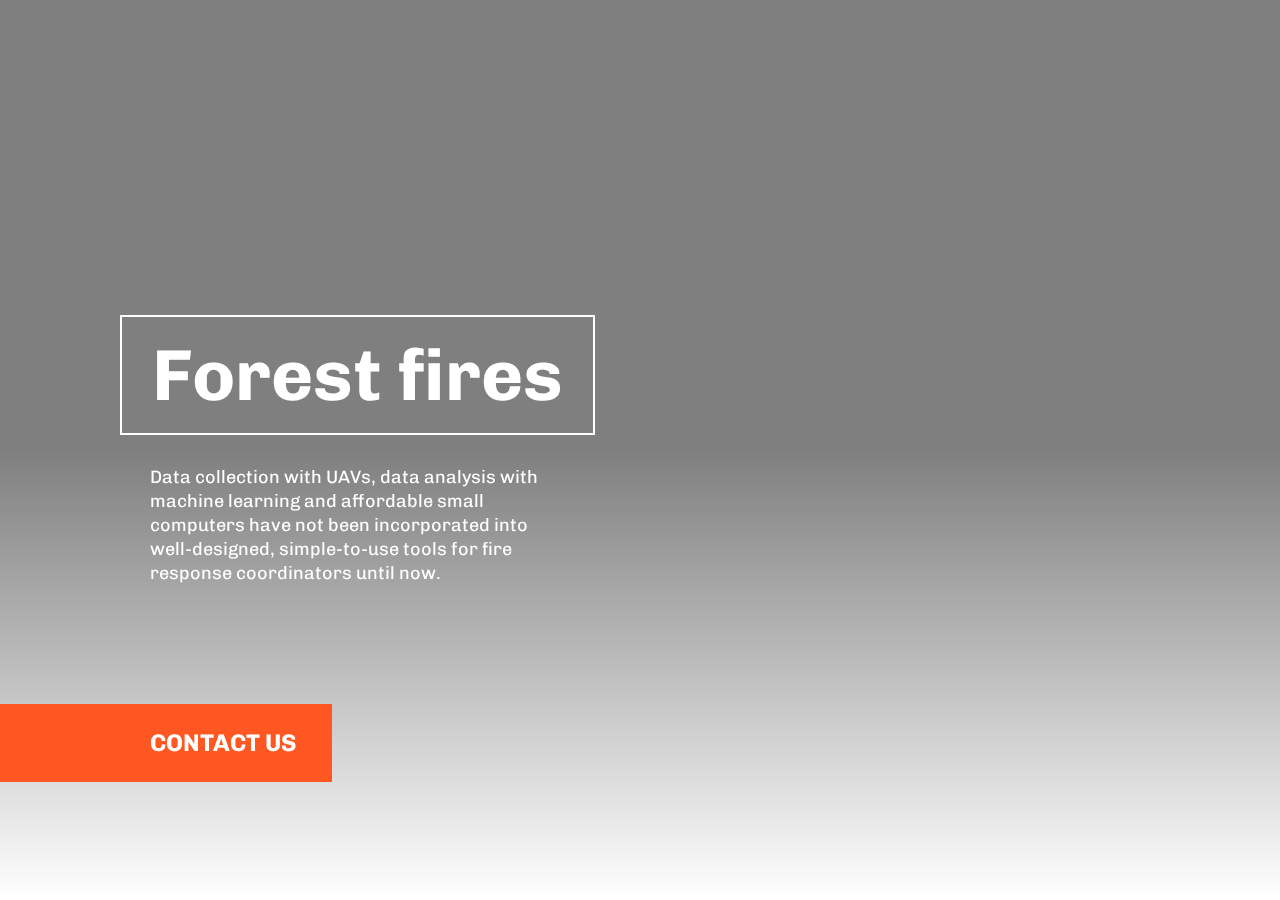
==== website/index.html @ 5b213916 "Full responsive" ====
<!DOCTYPE html>
<html>
<meta charset='utf-8'>
<head>
    <meta name="viewport" content="width=device-width, initial-scale=1, shrink-to-fit=no">
	<title>Forest fires</title>
	<link href='https://fonts.googleapis.com/css2?family=Chivo:400,700' rel='stylesheet'>
	<link rel='stylesheet' type='text/css' href='forest-fires.css'>
    <script src='ScrollMagic.min.js'></script>
	<script src='forest-fires.js'></script>
</head>
<body>
    <div class='sections'>
        <div class='section' id='forest-fires'>
            <div class='content'>
                <div class='frame'>
                    Forest fires
                </div>            
                <div>
                    Data collection with UAVs, data analysis with machine learning and affordable small computers have not been incorporated into well-designed, simple-to-use tools for fire response coordinators until now.
                </div>
            </div>
            <a href='mailto:info@instedd.org' class='button'>Contact us</a>            
        </div>
        <div class='section' id='an-inefficient-approach'>
            <h1>An inefficent approach</h1>
            <div>Fire responders have limited resources to fight large scale forest fires: they are using inefficient methods and tools to plan and allocate those scarce resources. They forecast fire behavior and spreading using old methods and cumbersome tools that are like driving by looking in the rearviewmirror.
            <br><br>This can be grealy improved by leveraging UAVs, machine learning and small-factor computers.</div>
        </div>
        <div class='section' id='people'>
            <div class='content'>
                <h1>250,000,000 people</h1>
                <div>These fires are destroying an extremely valuable natural resource: forests make up for around 30% of the Earth's surface, and they mitigate the impact of climate change as well as support the livelihoods of 250 million people.</div>
            </div>
            <div id='chart'>
                <div class='bar' style='grid-column:1;height:66%;'></div>
                <div class='bar' style='grid-column:2;height:85%;'></div>
                <div class='bar' style='grid-column:3;height:94%;'></div>
                <div class='bar' style='grid-column:4;height:96%;'></div>
                <div class='bar' style='grid-column:5;height:92%;'></div>
                <div class='bar' style='grid-column:6;height:83%;'></div>
                <div class='bar' style='grid-column:7;height:66%;'></div>
                <div class='bar' style='grid-column:8;height:55%;'></div>
                <div class='bar' style='grid-column:9;height:44%;'></div>
                <div class='bar' style='grid-column:10;height:28%;'></div>
                <div class='bar' style='grid-column:11;height:17%;'></div>
                <div class='bar' style='grid-column:12;height:12%;'></div>
                <div class='bar' style='grid-column:13;height:6%;'></div>
                <div class='bar' style='grid-column:14;height:4%;'></div>
                <div class='bar' style='grid-column:15;height:3%;'></div>
                <div class='bar' style='grid-column:16;height:2%;'></div>
                <div class='bar' style='grid-column:17;height:2%;'></div>
                <div class='bar' style='grid-column:18;height:2%;'></div>
                <div class='bar' style='grid-column:19;height:1%;'></div>
                <div class='bar' style='grid-column:20;height:1%;'></div>
                <div class='bar' style='grid-column:1;height:30%;background-color: #FF5722;'></div>
                <div class='rule' style='grid-row:1;'></div>
                <div class='rule' style='grid-row:2;'></div>
                <div class='rule' style='grid-row:3;'></div>
                <div class='rule' style='grid-row:4;'></div>
                <div class='rule' style='grid-row:5;'></div>
                <div class='rule' style='grid-row:6;'></div>
                <span class='orange'>The 40% of the extreme rural poor</span>
            </div>
        </div>
        <div class='section' id='global-biodiversity'>
            <div class='content'>
                <h1>75% of global biodiversity</h1>
                <div>Forests sustain more than three quarters of the global biodiversity. The uncontrolled spreading of forest fires creates unsurmountable damage to the wildlife and a severe unbalance of the ecosystem.</div>
            </div>
            <div id='grid'>
                <div class='animal frame'>
                    <img src='assets/animals/0.jpg'>
                </div>
                <div class='animal frame'>
                    <img src='assets/animals/1.jpg'>
                </div>
                <div class='animal frame'>
                    <img src='assets/animals/2.jpg'>
                </div>
                <div class='animal frame'>
                    <img src='assets/animals/3.jpg'>
                </div>
                <div class='animal frame'>
                    <img src='assets/animals/4.jpg'>
                </div>
                <div class='animal frame'>
                    <img src='assets/animals/5.jpg'>
                </div>
                <div class='animal frame'>
                    <img src='assets/animals/6.jpg'>
                </div>
                <div class='animal frame'>
                    <img src='assets/animals/7.jpg'>
                </div>
                <div class='animal frame'>
                    <img src='assets/animals/8.jpg'>
                </div>
                <div class='animal frame'>
                    <img src='assets/animals/9.jpg'>
                </div>
                <div class='animal frame'>
                    <img src='assets/animals/10.jpg'>
                </div>
                <div class='animal frame'>
                    <img src='assets/animals/11.jpg'>
                </div>
                <div class='animal frame'>
                    <img src='assets/animals/12.jpg'>
                </div>
                <div class='animal frame'>
                    <img src='assets/animals/13.jpg'>
                </div>
                <div class='animal frame'>
                    <img src='assets/animals/14.jpg'>
                </div>
                <div class='animal frame'>
                    <img src='assets/animals/15.jpg'>
                </div>
                <div class='animal frame'>
                    <img src='assets/animals/16.jpg'>
                </div>
                <div class='animal frame'>
                    <img src='assets/animals/17.jpg'>
                </div>
                <div class='animal frame'>
                    <img src='assets/animals/18.jpg'>
                </div>
                <div class='animal frame'>
                    <img src='assets/animals/19.jpg'>
                </div>
                <div class='animal frame'>
                    <img src='assets/animals/20.jpg'>
                </div>
                <div class='animal frame'>
                    <img src='assets/animals/21.jpg'>
                </div>
                <div class='animal frame'>
                    <img src='assets/animals/22.jpg'>
                </div>
                <div class='animal frame'>
                    <img src='assets/animals/23.jpg'>
                </div>
                <div class='animal frame'>
                    <img src='assets/animals/24.jpg'>
                </div>
                <div class='animal frame'>
                    <img src='assets/animals/25.jpg'>
                </div>
                <div class='animal frame'>
                    <img src='assets/animals/26.jpg'>
                </div>
                <div class='animal frame'>
                    <img src='assets/animals/27.jpg'>
                </div>
                <div class='animal frame'>
                    <img src='assets/animals/28.jpg'>
                </div>
                <div class='animal frame'>
                    <img src='assets/animals/29.jpg'>
                </div>
                <div class='animal frame'>
                    <img src='assets/animals/30.jpg'>
                </div>
                <div class='animal frame'>
                    <img src='assets/animals/31.jpg'>
                </div>
            </div>
        </div>
        <div class='section' id='we-developed-tools-to-fight-this'>
            <div class='content'>
                <h1 class='orange'>We developed tools to fight this</h1>
                <div>Our machine learning model detects the coordinates of fire spots and recognizes the fire boundaries, giving responders crucial information to coordinate the firefighting efforts.</div>
                <div id='icons'>
                        <div class='frame'>
                            <img src='assets/drone-icon.svg'>
                        </div>
                        <div class='connector'></div>
                        <div class='frame'>
                            <img src='assets/wind-icon.svg'>
                        </div>
                        <div class='connector'></div>
                        <div class='frame'>
                            <img src='assets/compass-icon.svg'>
                        </div> 
                </div>
            </div>
        </div>
        <div class='section' id='fire-boundary-detection'>
            <img id='drone' src='assets/drone.svg'>
            <div id='mask' class='frame'>
                <div id='value'></div>
            </div>
            <div class='content'>
                <h1 class='white'>Fire boundary detection</h1>
                <div class='white'>Our machine learning model detects the coordinates of fire spots and recognizes the fire boundaries, giving responders crucial information to coordinate the firefighting efforts.</div>
            </div>
        </div>
        <div class='section' id='forecasting-wildfire-behavior'>
            <div id='weather-station'></div>
            <div class='content'>
                <h1 class='white'>Forecasting wildfire behavior</h1>
                <div class='white'>Multispectral imagery, machine learning algorithms and a portable weather station combined, enable us to build an accurate, local and almost real-time forecast of wildfire spreading.</div>
                <img src='assets/formula.svg'>
            </div>
        </div>
        <div class='section' id='contact-us'>
            <div class='content'>
                <h2 class='white'>Join the fight against forest fires today</h2>
                <a href='mailto:info@instedd.org' class='frame button'>Contact us</a>
            </div>
            <div id='developed-by' class='white small'>
                <span>Developed by</span>
                <a href='https://instedd.org/' target='_blank'>
                    <img id='logo' src='assets/instedd.svg'>
                </a>
            </div>
        </div>
    </div>
</body>
</html>
---- website/forest-fires.css ----
:root {
    --fire-boundary-size: auto;
    --fire-boundary-background-position: auto auto;
    --fire-boundary-frame-position: auto auto;
    --fire-boundary-frame-width: 150px;
    --fire-boundary-frame-height: 150px;
}

@media only screen and (max-device-width: 480px), only screen and (max-device-width: 840px) and (orientation: landscape) {
    :root {
        --fire-boundary-frame-width: 100px;
        --fire-boundary-frame-height: 100px;
    }
}

* {
    box-sizing: border-box;
}

body {
    font-family: 'Chivo', sans-serif;
    margin: 0;
    font-size: 18px;
    line-height: 24px;
    color: #404040;
    height: 100vh;
    overflow: hidden;
}

@media only screen and (max-device-width: 480px), only screen and (max-device-width: 840px) and (orientation: landscape) {
    body {
        font-size: 16px;
        line-height: 24px;
    }
}

@media only screen and (max-device-height: 300px) and (orientation: landscape) {
    body {
        font-size: 14px;
        line-height: 18px;
    }
}

h1 {
    font-size: 60px;
    line-height: 72px;
    font-weight: 400;
    margin-block-start: 24px;
    margin-block-end: 24px;
}

@media only screen and (max-device-width: 480px), only screen and (max-device-width: 840px) and (orientation: landscape)  {
    h1 {
        font-size: 30px;
        line-height: 36px;
        margin-block-start: 12px;
        margin-block-end: 12px;
    }
}

h2 {
    font-size: 30px;
    line-height: 42px;
    font-weight: 400;
    margin-block-start: 18px;
    margin-block-end: 18px;
}

@media only screen and (max-device-width: 480px), only screen and (max-device-width: 840px) and (orientation: landscape)  {
    h2 {
        font-size: 18px;
        line-height: 30px;
    }
}

.sections {
    overflow: scroll;
    scroll-snap-type: y proximity;
    height: 100vh;
}

.section {
    position: relative;
    width: 100vw;
    min-height: 100vh;
    padding: 72px;
    scroll-snap-align: start;
    position: relative;
}

@media only screen and (max-device-width: 840px) {
    .section {
        padding: 30px;
    }
}

@media only screen and (max-device-width: 480px) {
    .section {
        padding: 18px;
    }
}

.white {
    color: white;
}

.orange {
    color: #FF5722;
}

.grey {
    color: #999999;
}

.small {
    font-size: 18px;
    line-height: 24px;
}

@media only screen and (max-device-width: 480px) {
    .small {
        font-size: 14px;
        line-height: 18px;
    }
}

.frame {
    outline: 2px rgba(255, 255, 255, 0.25) solid;
    box-sizing: border-box;
    outline-offset: -2px;
    border-style: solid;
    border-width: 2px;
    border-image-source: url(assets/white-corner.svg);
    border-image-slice: 50%;
    border-image-width: 18px;
    display: flex;
    align-items: center;
    justify-content: center;
}

/* Forest fires */

#forest-fires {
    display: grid;
    align-items: center;
    grid-template-columns: 450px 1fr;
    grid-template-rows: 1fr auto 1fr;
    background-image: linear-gradient(180deg, rgba(0,0,0,0.5) 50%, rgba(0,0,0,0) 100%), url(assets/drone.jpg);
    background-size: cover;
    background-position: center;
    background-repeat: no-repeat;
    color: white;
    padding: 0 120px;
}

@media only screen and (max-device-width: 1024px) and (orientation: portrait) {
    #forest-fires {
        padding: 48px 120px 48px 72px;
        grid-template-columns: 1fr;
        grid-template-rows: auto 1fr;
    }
}

@media only screen and (max-device-width: 480px), only screen and (max-device-width: 840px) and (orientation: landscape) {
    #forest-fires {
        grid-template-columns: auto;
        grid-template-rows: auto 1fr;
        padding: 18px;
        background-size: cover;
        background-position: center;
        background-repeat: no-repeat;
    }
}

#forest-fires .content {
    grid-column: 1;
    grid-row: 2;
    width: min-content;
    padding: 0 30px;
}

@media only screen and (max-device-width: 840px) {
    #forest-fires .content {
        grid-row: 1;
        width: 100%;
    }
}

@media only screen and (max-device-width: 300px) and (orientation: portrait) {
    #forest-fires .content {
        padding: 0 18px;
    }
}

@media only screen and (max-device-width: 1024px) and (orientation: portrait) {
    #forest-fires .content {
        align-self: self-start;
    }
}

#forest-fires .frame {
    display: inline-flex;
    padding: 0 30px;
    width: max-content;
    height: 120px;
    font-size: 72px;
    font-weight: 700;
    margin: 0 -30px 30px -30px;
}

@media only screen and (max-device-width: 480px), only screen and (max-device-width: 840px) and (orientation: landscape) {
    #forest-fires .frame {
        height: 90px;
        font-size: 36px;
        width: calc(100% + 60px);
    }
}

@media only screen and (max-device-width: 300px) and (orientation: portrait), only screen and (max-device-height: 300px) and (orientation: landscape) {
    #forest-fires .frame {
        height: 72px;
        font-size: 30px;
        margin: 0 -18px 18px -18px;
        width: calc(100% + 36px);
    }
}

#forest-fires .button {
    display: flex;
    align-items: center;
    padding: 0 36px 0 0;
    margin: 0;
    justify-self: start;
    font-size: 24px;
    height: 78px;
    background-color: #FF5722;
    grid-column: 1;
    grid-row: 3;
    transition: all 0.5s;
    border-left: 150px #FF5722 solid;
    margin-left: -120px;
}

@media only screen and (max-device-width: 480px), only screen and (max-device-width: 840px) and (orientation: landscape) {
    #forest-fires .button {
        align-self: end;
        justify-content: center;
        width: 100%;
        grid-row: 2;
        border-left: none;
        margin-left: 0;
        padding: 0 36px;
        font-size: 18px;
        height: 60px;
    }
}

#forest-fires .button:hover {
    background-color: #ff7043;
    border-left-color:#ff7043;
}

/* An inneficient approach */

#an-inefficient-approach {
    background-image: url(assets/fire-man.jpg);
    background-size: cover;
    background-position: center;
    background-repeat: none;
}

/* People */

#people {
    display: grid;
    grid-template-rows: auto 1fr;
}

@media only screen and (max-device-width: 480px), only screen and (max-device-width: 840px) and (orientation: landscape)  {
    #people {
        padding: 12px 30px;
    }
}

#people .content {
    margin-bottom: 48px;
}

@media only screen and (max-device-width: 480px), only screen and (max-device-width: 840px) and (orientation: landscape)  {
    #people .content {
        margin-bottom: 24px;
    }
}

#chart {
    justify-content: stretch;
    display: grid;
    grid-template-columns: repeat(20, 1fr);
    grid-template-rows: repeat(5, 1fr) auto;
    height: 100%;
    align-items: end;
}

#chart .bar {
    background-color: #404040;
    margin: 0 20%;
    grid-row: 1 / 6;
}

#chart .rule {
    content: '';
    grid-column: 1 / 21;
    grid-row: 1;
    height: 1px;
    background-color: rgba(0, 0, 0, 0.1);
    align-self: start;
}

#chart span {
    grid-column: 1 / 21;
    grid-row: 6;
    margin: 0;
    padding: 12px 0;
    line-height: 18px;
}

/* Global biodiversity */

#global-biodiversity {
    display: grid;
    grid-template-rows: auto 1fr;
}

#global-biodiversity .content {
    margin-bottom: auto;
}

#grid {
    align-self: end;
    display: grid;
    grid-template-columns: repeat(10, 1fr);
    column-gap: 30px;
    row-gap: 30px;
}

.animal:nth-child(n + 31) {
    display: none;
}

/* iPhone 6/7/8 */
@media only screen and (device-width: 667px) and (device-height: 375px) and (orientation: landscape) {
    #grid {
        grid-template-columns: repeat(8, 1fr);
        column-gap: 12px;
        row-gap: 12px;
    }

    .animal:nth-child(n + 17) {
        display: none;
    }
}

@media only screen and (device-width: 375px) and (device-height: 667px) and (orientation: portrait) {
    #grid {
        grid-template-columns: repeat(4, 1fr);
        column-gap: 12px;
        row-gap: 12px;
    }

    .animal:nth-child(n + 17) {
        display: none;
    }
}

/* iPhone 6/7/8 Plus*/
@media only screen and (device-width: 736px) and (device-height: 414px) and (orientation: landscape) {
    #grid {
        grid-template-columns: repeat(8, 1fr);
        column-gap: 12px;
        row-gap: 12px;
    }

    .animal:nth-child(n + 17) {
        display: none;
    }
}

@media only screen and (device-width: 414px) and (device-height: 736px) and (orientation: portrait) {
    #grid {
        grid-template-columns: repeat(4, 1fr);
        column-gap: 12px;
        row-gap: 12px;
    }

    .animal:nth-child(n + 21) {
        display: none;
    }
}

/* iPhone X */
@media only screen and (device-width: 812px) and (device-height: 375px) and (orientation: landscape) {
    #grid {
        grid-template-columns: repeat(9, 1fr);
        column-gap: 12px;
        row-gap: 12px;
    }

    .animal:nth-child(n + 19) {
        display: none;
    }
}

@media only screen and (device-width: 375px) and (device-height: 812px) and (orientation: portrait) {
    #grid {
        grid-template-columns: repeat(4, 1fr);
        column-gap: 12px;
        row-gap: 12px;
    }

    .animal:nth-child(n + 25) {
        display: none;
    }
}

/* iPad */
@media only screen and (device-width: 1024px) and (device-height: 768px) and (orientation: landscape) {
    #grid {
        grid-template-columns: repeat(7, 1fr);
        column-gap: 12px;
        row-gap: 12px;
    }

    .animal:nth-child(n + 22) {
        display: none;
    }
}

@media only screen and (device-width: 768px) and (device-height: 1024px) and (orientation: portrait) {
    #grid {
        grid-template-columns: repeat(5, 1fr);
        column-gap: 12px;
        row-gap: 12px;
    }

    .animal:nth-child(n + 21) {
        display: none;
    }
}

/* iPad Pro*/
@media only screen and (device-width: 1366px) and (device-height: 1024px) and (orientation: landscape) {
    #grid {
        grid-template-columns: repeat(8, 1fr);
        column-gap: 12px;
        row-gap: 12px;
    }

    .animal:nth-child(n + 33) {
        display: none;
    }
}

@media only screen and (device-width: 1024px) and (device-height: 1366px) and (orientation: portrait) {
    #grid {
        grid-template-columns: repeat(5, 1fr);
        column-gap: 12px;
        row-gap: 12px;
    }

    .animal:nth-child(n + 31) {
        display: none;
    }
}

/* Default */
@media only screen and (max-device-width: 840px) and (max-device-height: 450px) and (orientation: landscape) {
    #grid {
        grid-template-columns: repeat(8, 1fr);
        column-gap: 12px;
        row-gap: 12px;
    }

    .animal:nth-child(n + 17) {
        display: none;
    }
}

@media only screen and (max-device-width: 750px) and (max-device-height: 450px) and (orientation: landscape) {
    .animal:nth-child(n + 17) {
        display: none;
    }
}

@media only screen and (max-device-width: 750px) and (max-device-height: 300px) and (orientation: landscape) {
    .animal:nth-child(n + 9) {
        display: none;
    }
}

@media only screen and (max-device-width: 450px) and (max-device-height: 840px) and (orientation: portrait) {
    #grid {
        grid-template-columns: repeat(4, 1fr);
        column-gap: 12px;
        row-gap: 12px;
    }

    .animal:nth-child(n + 25) {
        display: none;
    }
}

@media only screen and (max-device-width: 450px) and (max-device-height: 750px) and (orientation: portrait) {
    .animal:nth-child(n + 17) {
        display: none;
    }
}

.animal {
    outline: 2px rgba(64, 64, 64, 0.25) solid;
    border-image-source: url(assets/grey-corner.svg);
    width: 100%;
    height: 100%;
}

.animal img {
    width: 100%;
    height: 100%;
    mix-blend-mode: multiply;
}

.disabled {
    filter: saturate(0);
    opacity: 0.1;
}

/* We developed tools to fight this */

#we-developed-tools-to-fight-this {
    background-color: #333333;
    text-align: center;
    display: flex;
}

#we-developed-tools-to-fight-this .content {
    display: flex;
    flex-direction: column;
    width: 600px;
    align-self: center;
    margin: auto;
    color: #999;
}

#icons {
    display: grid;
    align-items: center;
    grid-template-columns: repeat(5, 1fr);
    margin: 48px auto 0 auto;
    opacity: 0.25;
}

#icons .frame img {
    width: 48px;
    height: 48px;
    margin: 18px;
}

@media only screen and (max-device-width: 480px), only screen and (max-device-height: 300px) and (orientation: landscape) {
    #icons .frame img {
        margin: 12px;
        width: 24px;
        height: 24px;
    }
}

#icons .connector {
    display: inline-block;
    content: '';
    width: 100%;
    height: 2px;
    background-color: rgba(255, 255, 255, 0.25);
}

/* Fire boundary detection */

#fire-boundary-detection {
    background-image: url(assets/fire-boundary-detection-greyscale.jpg);
    background-size: var(--fire-boundary-size);
    background-position: var(--fire-boundary-background-position);
    background-repeat: no-repeat;
    display: flex;
    flex-direction: column;
    justify-content: center;
    padding: 0 33%;
}

@media only screen and (max-device-width: 1200px) {
    #fire-boundary-detection {
        padding: 0 20%;
    }
}

@media only screen and (max-device-width: 840px) {
    #fire-boundary-detection {
        padding: 0 10%;
    }
}

@media only screen and (max-device-width: 480px) {
    #fire-boundary-detection {
        padding: 0 18px;
    }
}

@media only screen and (max-device-width: 840px) and (orientation: landscape) {
    #fire-boundary-detection {
        display: grid;
        column-gap: 18px;
        grid-template-columns: 1fr 3fr;
        grid-template-rows: auto 1fr;
        padding: 30px 18px;
    }
}

#drone {
    width: 250px;
    margin: 30px -42px;
}

@media only screen and (max-device-width: 840px) and (orientation: landscape) {
    #drone {
        grid-column: 1;
        grid-row: 1;
        margin: 0;
        width: 100%;
        height: 100%;
    }
}

@media only screen and (max-device-width: 480px) {
    #drone {
        width: 180px;
        margin: 18px -12px;
    }
}

#mask {
    display: flex;
    align-items: flex-end;
    justify-content: flex-end;
    overflow: hidden;
    width: var(--fire-boundary-frame-width);
    height: var(--fire-boundary-frame-height);
    background-image: url(assets/fire-boundary-detection-color.jpg);
    background-size: var(--fire-boundary-size);
    background-position: var(--fire-boundary-frame-position);
    background-repeat: no-repeat;
}

@media only screen and (max-device-width: 840px) and (orientation: landscape) {
    #mask {
        grid-column: 2;
        grid-row: 1;
    }

    #fire-boundary-detection .content {
        grid-column: 2;
        grid-row: 2;
    }
}

#value {
    margin: 4px;
    background: white;
    color: black;
    font-size: 12px;
    line-height: 18px;
    font-weight: 700;
    padding: 0 4px;
}

/* Forecasting wildfire behavior */

#forecasting-wildfire-behavior {
    background-image: url(assets/forecasting-wildfire-behavior.jpg);
    background-size: cover;
    display: grid;
    align-items: center;
    grid-template-columns: 1fr 3fr;
    column-gap: 90px;
}

@media only screen and (max-device-width: 480px) {
    #forecasting-wildfire-behavior {
        grid-template-columns: 1fr;
        grid-template-rows: 2fr 3fr;
    }

    #forecasting-wildfire-behavior > * {
        grid-template-columns: 1fr 3fr;
        grid-column: 1;
    }

}

@media only screen and (max-device-width: 840px) and (orientation: landscape) {
    #forecasting-wildfire-behavior {
        grid-template-columns: 1fr 2fr;
        column-gap: 30px;
    }    
}

#forecasting-wildfire-behavior .content {
    width: 100%;
}

#forecasting-wildfire-behavior .content img {
    width: 100%;
    margin: 48px 0;
}

@media only screen and (max-device-width: 480px), only screen and (max-device-width: 840px) and (orientation: landscape)  {
    #forecasting-wildfire-behavior .content img {
        margin: 24px 0;
    }
}

#weather-station {
    content: url(assets/weather-station.svg);
    background-size: contain;
    background-position: center;
    background-repeat: no-repeat;
    background-origin: content-box;
    width: 100%;
    height: 100%;
}

@media only screen and (max-device-width: 480px)  {
    #weather-station {
        padding: 18px;
    }
}

@media only screen and (max-device-width: 840px) and (orientation: landscape) {
    #weather-station {
        padding: 0;
    }
}

/* Contact us */

#contact-us {
    padding: 0;
    text-align: center;
    display: grid;
    grid-template-rows: 1fr auto;
    align-items: stretch;
    justify-content: center;
    background-color: #FF5722;
}

#contact-us .content {
    width: 100%;
    grid-column: 1;
    display: flex;
    flex-direction: column;
    justify-content: center;
}

.button {
    justify-self: center;
    align-self: center;
    font-size: 36px;
    font-weight: 700;
    text-transform: uppercase;
    width: auto;
    height: auto;
    color: white;
    transition: all 0.5s;
    cursor: pointer;
    margin: 30px;
    padding: 36px 60px;
}

@media only screen and (max-device-width: 480px), only screen and (max-device-width: 840px) and (orientation: landscape) {
    .button {
        font-size: 18px;
        margin: 18px;
        padding: 18px 30px;
    }
}

a.button {
    text-decoration: none;
}

.button:hover {
    background-color: rgba(255, 255, 255, 0.25);
}

#developed-by {
    position: relative;
    grid-column: 1;
    border-top:1px rgba(255, 255, 255, 0.25) solid;
}

#developed-by span {
    top: -12px;
    transform: translateX(-50%);
    position: absolute;
    background-color: #FF5722;
    padding: 0 24px;
}

#logo {
    display: block;
    margin: 48px auto;
    height: 48px;
}

@media only screen and (max-device-width: 480px), only screen and (max-device-width: 840px) and (orientation: landscape) {
    #logo {
        margin: 24px auto;
        height: 30px;
    }
}
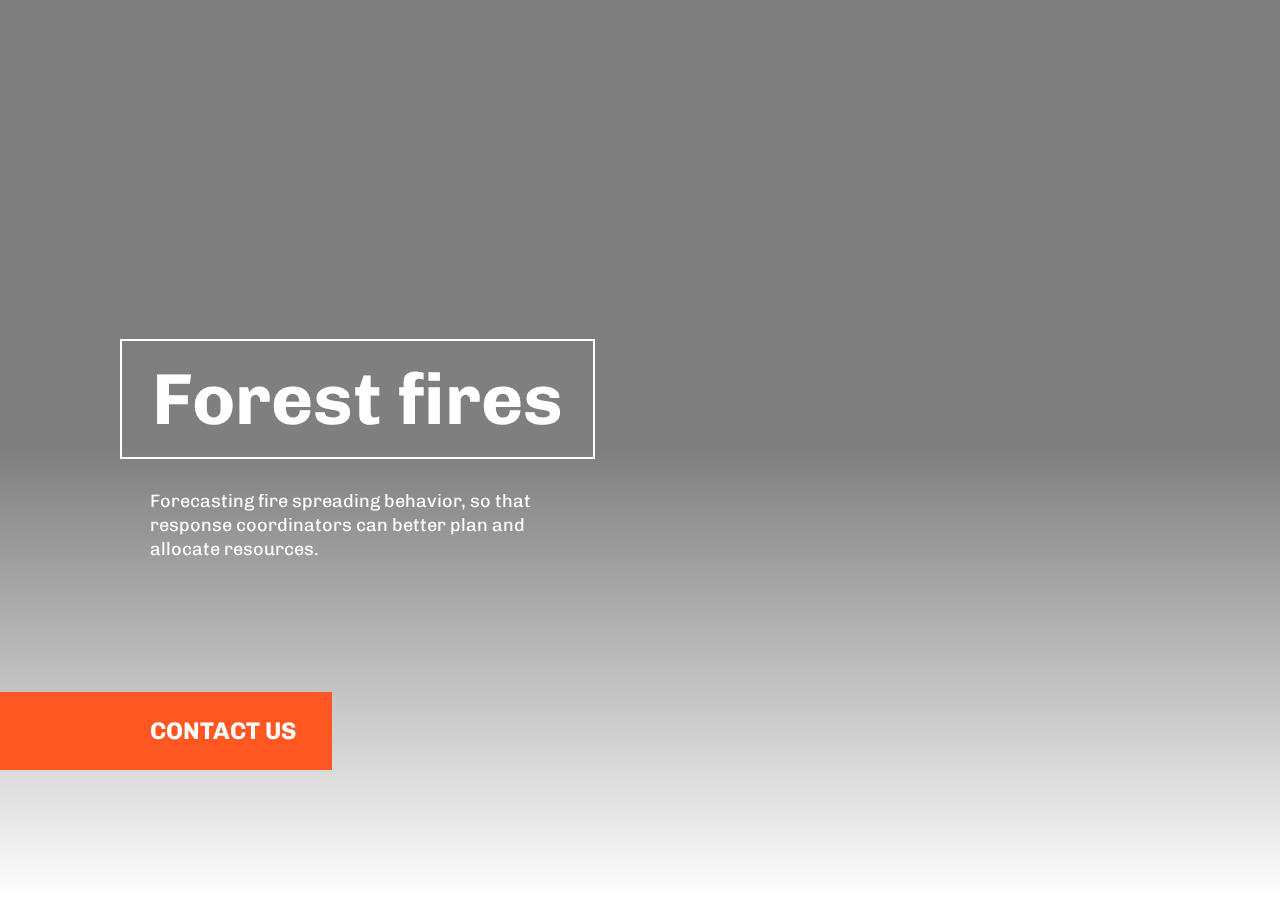
==== commit ba0ae73c: "Text edit" ====
--- a/website/index.html
+++ b/website/index.html
@@ -4,7 +4,7 @@
 <head>
     <meta name="viewport" content="width=device-width, initial-scale=1, shrink-to-fit=no">
 	<title>Forest fires</title>
-	<link href='https://fonts.googleapis.com/css2?family=Chivo:400,700' rel='stylesheet'>
+	<link href='https://fonts.googleapis.com/css?family=Chivo:400,700' rel='stylesheet'>
 	<link rel='stylesheet' type='text/css' href='forest-fires.css'>
     <script src='ScrollMagic.min.js'></script>
 	<script src='forest-fires.js'></script>
@@ -17,7 +17,7 @@
                     Forest fires
                 </div>            
                 <div>
-                    Data collection with UAVs, data analysis with machine learning and affordable small computers have not been incorporated into well-designed, simple-to-use tools for fire response coordinators until now.
+                    Forecasting fire spreading behavior, so that response coordinators can better plan and allocate resources.
                 </div>
             </div>
             <a href='mailto:info@instedd.org' class='button'>Contact us</a>            
@@ -26,6 +26,13 @@
             <h1>An inefficent approach</h1>
             <div>Fire responders have limited resources to fight large scale forest fires: they are using inefficient methods and tools to plan and allocate those scarce resources. They forecast fire behavior and spreading using old methods and cumbersome tools that are like driving by looking in the rearviewmirror.
             <br><br>This can be grealy improved by leveraging UAVs, machine learning and small-factor computers.</div>
+        </div>
+        <div class='section' id='map'>
+            <img src='assets/map.svg'>
+            <div class='content'>
+                <h1>10,000,000 ha</h1>
+                <div class='description'>Forest fires are sadly here to stay. Most recently, bushfires in Australia and the Amazon forest fires gained notoriety, but other areas like Central Africa and Patagonia have large forest fires every year.</div>
+            </div>
         </div>
         <div class='section' id='people'>
             <div class='content'>
@@ -170,7 +177,7 @@
         <div class='section' id='we-developed-tools-to-fight-this'>
             <div class='content'>
                 <h1 class='orange'>We developed tools to fight this</h1>
-                <div>Our machine learning model detects the coordinates of fire spots and recognizes the fire boundaries, giving responders crucial information to coordinate the firefighting efforts.</div>
+                <div>Data collection with UAVs, data analysis with machine learning and affordable small computers have not been incorporated into well-designed, simple-to-use tools for fire response coordinators until now.</div>
                 <div id='icons'>
                         <div class='frame'>
                             <img src='assets/drone-icon.svg'>
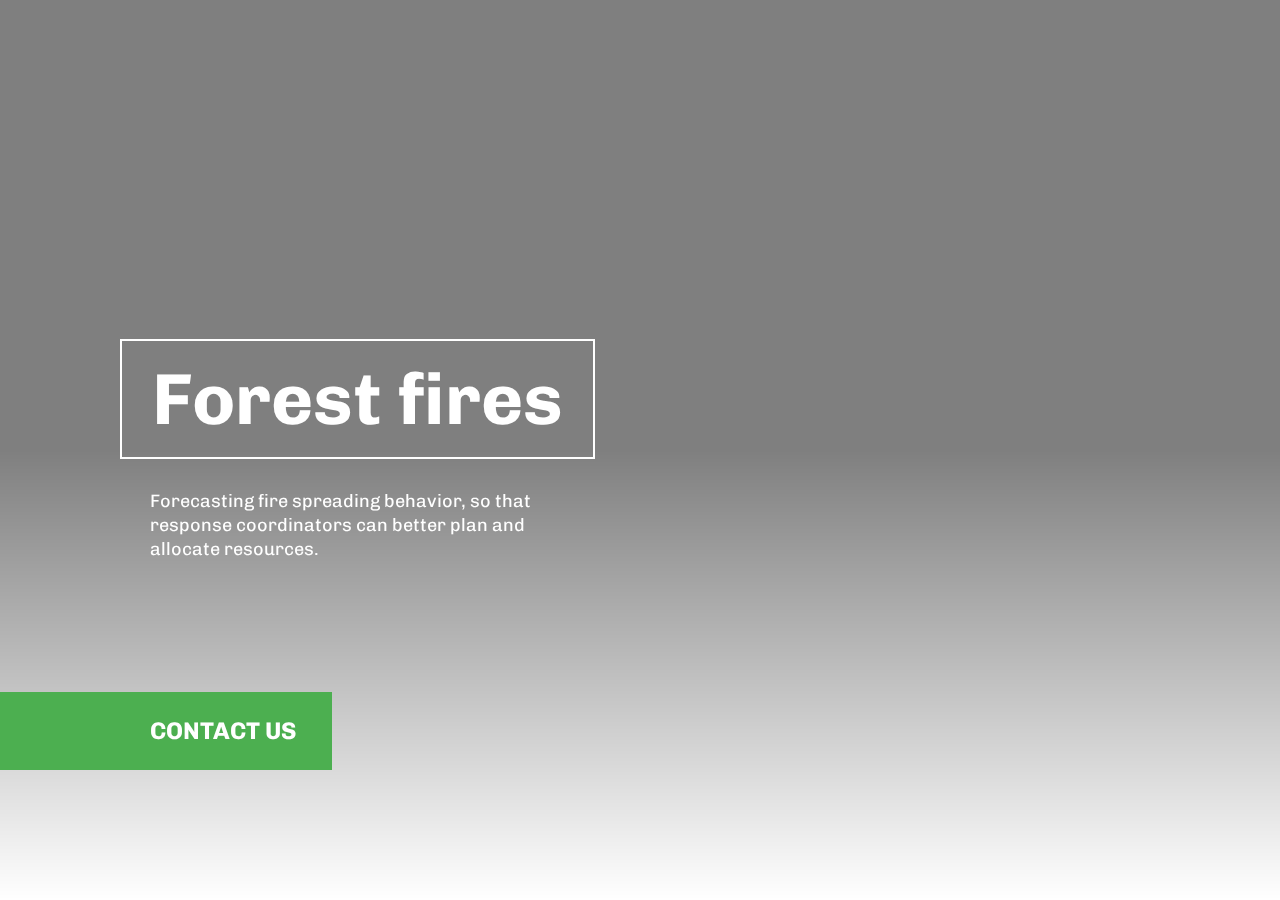
==== commit 2f1e6e20: "Replace orange with green" ====
--- a/website/index.html
+++ b/website/index.html
@@ -176,7 +176,7 @@
         </div>
         <div class='section' id='we-developed-tools-to-fight-this'>
             <div class='content'>
-                <h1 class='orange'>We developed tools to fight this</h1>
+                <h1 class='green'>We developed tools to fight this</h1>
                 <div>Data collection with UAVs, data analysis with machine learning and affordable small computers have not been incorporated into well-designed, simple-to-use tools for fire response coordinators until now.</div>
                 <div id='icons'>
                         <div class='frame'>
--- a/website/forest-fires.css
+++ b/website/forest-fires.css
@@ -6,7 +6,7 @@
     --fire-boundary-frame-height: 150px;
 }
 
-@media only screen and (max-device-width: 480px), only screen and (max-device-width: 840px) and (orientation: landscape) {
+@media only screen and (max-width: 480px), only screen and (max-width: 840px) and (orientation: landscape) {
     :root {
         --fire-boundary-frame-width: 100px;
         --fire-boundary-frame-height: 100px;
@@ -27,14 +27,14 @@
     overflow: hidden;
 }
 
-@media only screen and (max-device-width: 480px), only screen and (max-device-width: 840px) and (orientation: landscape) {
+@media only screen and (max-width: 480px), only screen and (max-width: 840px) and (orientation: landscape) {
     body {
         font-size: 16px;
         line-height: 24px;
     }
 }
 
-@media only screen and (max-device-height: 300px) and (orientation: landscape) {
+@media only screen and (max-height: 300px) and (orientation: landscape) {
     body {
         font-size: 14px;
         line-height: 18px;
@@ -49,7 +49,7 @@
     margin-block-end: 24px;
 }
 
-@media only screen and (max-device-width: 480px), only screen and (max-device-width: 840px) and (orientation: landscape)  {
+@media only screen and (max-width: 480px), only screen and (max-width: 840px) and (orientation: landscape)  {
     h1 {
         font-size: 30px;
         line-height: 36px;
@@ -66,7 +66,7 @@
     margin-block-end: 18px;
 }
 
-@media only screen and (max-device-width: 480px), only screen and (max-device-width: 840px) and (orientation: landscape)  {
+@media only screen and (max-width: 480px), only screen and (max-width: 840px) and (orientation: landscape)  {
     h2 {
         font-size: 18px;
         line-height: 30px;
@@ -74,7 +74,8 @@
 }
 
 .sections {
-    overflow: scroll;
+    overflow-x: hidden;
+    overflow-y: scroll;
     scroll-snap-type: y proximity;
     height: 100vh;
 }
@@ -88,13 +89,13 @@
     position: relative;
 }
 
-@media only screen and (max-device-width: 840px) {
+@media only screen and (max-width: 840px) {
     .section {
         padding: 30px;
     }
 }
 
-@media only screen and (max-device-width: 480px) {
+@media only screen and (max-width: 480px) {
     .section {
         padding: 18px;
     }
@@ -106,6 +107,10 @@
 
 .orange {
     color: #FF5722;
+}
+
+.green {
+    color: #4caf50;
 }
 
 .grey {
@@ -117,7 +122,7 @@
     line-height: 24px;
 }
 
-@media only screen and (max-device-width: 480px) {
+@media only screen and (max-width: 480px) {
     .small {
         font-size: 14px;
         line-height: 18px;
@@ -153,7 +158,7 @@
     padding: 0 120px;
 }
 
-@media only screen and (max-device-width: 1024px) and (orientation: portrait) {
+@media only screen and (max-width: 1024px) and (orientation: portrait) {
     #forest-fires {
         padding: 48px 120px 48px 72px;
         grid-template-columns: 1fr;
@@ -161,7 +166,7 @@
     }
 }
 
-@media only screen and (max-device-width: 480px), only screen and (max-device-width: 840px) and (orientation: landscape) {
+@media only screen and (max-width: 480px), only screen and (max-width: 840px) and (orientation: landscape) {
     #forest-fires {
         grid-template-columns: auto;
         grid-template-rows: auto 1fr;
@@ -179,20 +184,20 @@
     padding: 0 30px;
 }
 
-@media only screen and (max-device-width: 840px) {
+@media only screen and (max-width: 840px) {
     #forest-fires .content {
         grid-row: 1;
         width: 100%;
     }
 }
 
-@media only screen and (max-device-width: 300px) and (orientation: portrait) {
+@media only screen and (max-width: 300px) and (orientation: portrait) {
     #forest-fires .content {
         padding: 0 18px;
     }
 }
 
-@media only screen and (max-device-width: 1024px) and (orientation: portrait) {
+@media only screen and (max-width: 1024px) and (orientation: portrait) {
     #forest-fires .content {
         align-self: self-start;
     }
@@ -208,7 +213,7 @@
     margin: 0 -30px 30px -30px;
 }
 
-@media only screen and (max-device-width: 480px), only screen and (max-device-width: 840px) and (orientation: landscape) {
+@media only screen and (max-width: 480px), only screen and (max-width: 840px) and (orientation: landscape) {
     #forest-fires .frame {
         height: 90px;
         font-size: 36px;
@@ -216,7 +221,7 @@
     }
 }
 
-@media only screen and (max-device-width: 300px) and (orientation: portrait), only screen and (max-device-height: 300px) and (orientation: landscape) {
+@media only screen and (max-width: 300px) and (orientation: portrait), only screen and (max-height: 300px) and (orientation: landscape) {
     #forest-fires .frame {
         height: 72px;
         font-size: 30px;
@@ -233,15 +238,15 @@
     justify-self: start;
     font-size: 24px;
     height: 78px;
-    background-color: #FF5722;
+    background-color: #4caf50;
     grid-column: 1;
     grid-row: 3;
     transition: all 0.5s;
-    border-left: 150px #FF5722 solid;
+    border-left: 150px #4caf50 solid;
     margin-left: -120px;
 }
 
-@media only screen and (max-device-width: 480px), only screen and (max-device-width: 840px) and (orientation: landscape) {
+@media only screen and (max-width: 480px), only screen and (max-width: 840px) and (orientation: landscape) {
     #forest-fires .button {
         align-self: end;
         justify-content: center;
@@ -256,8 +261,8 @@
 }
 
 #forest-fires .button:hover {
-    background-color: #ff7043;
-    border-left-color:#ff7043;
+    background-color: #81c784;
+    border-left-color:#81c784;
 }
 
 /* An inneficient approach */
@@ -269,6 +274,47 @@
     background-repeat: none;
 }
 
+/* Map */
+
+#map {
+    background-color: #333;
+    color: #FF5722;
+    display: flex;
+    align-items: center;
+}
+
+#map img {
+    position: absolute;
+    height: 150vh;
+    top: 0;
+    right: -50vh;
+}
+
+@media only screen and (orientation: portrait)  {
+    #map img {
+        height: 100vh;
+        right: -50vh;
+    }
+}
+
+#map .content {
+    z-index: 1;
+}
+
+#map .description{
+    width: 50%;
+}
+
+@media only screen and (orientation: portrait)  {
+    #map .description{
+        width: 100%;
+    }
+}
+
+#map > h1 {
+    width: max-content;
+}
+
 /* People */
 
 #people {
@@ -276,7 +322,7 @@
     grid-template-rows: auto 1fr;
 }
 
-@media only screen and (max-device-width: 480px), only screen and (max-device-width: 840px) and (orientation: landscape)  {
+@media only screen and (max-width: 480px), only screen and (max-width: 840px) and (orientation: landscape)  {
     #people {
         padding: 12px 30px;
     }
@@ -286,7 +332,7 @@
     margin-bottom: 48px;
 }
 
-@media only screen and (max-device-width: 480px), only screen and (max-device-width: 840px) and (orientation: landscape)  {
+@media only screen and (max-width: 480px), only screen and (max-width: 840px) and (orientation: landscape)  {
     #people .content {
         margin-bottom: 24px;
     }
@@ -348,7 +394,7 @@
 }
 
 /* iPhone 6/7/8 */
-@media only screen and (device-width: 667px) and (device-height: 375px) and (orientation: landscape) {
+@media only screen and (width: 667px) and (height: 375px) and (orientation: landscape) {
     #grid {
         grid-template-columns: repeat(8, 1fr);
         column-gap: 12px;
@@ -360,7 +406,7 @@
     }
 }
 
-@media only screen and (device-width: 375px) and (device-height: 667px) and (orientation: portrait) {
+@media only screen and (width: 375px) and (height: 667px) and (orientation: portrait) {
     #grid {
         grid-template-columns: repeat(4, 1fr);
         column-gap: 12px;
@@ -373,7 +419,7 @@
 }
 
 /* iPhone 6/7/8 Plus*/
-@media only screen and (device-width: 736px) and (device-height: 414px) and (orientation: landscape) {
+@media only screen and (width: 736px) and (height: 414px) and (orientation: landscape) {
     #grid {
         grid-template-columns: repeat(8, 1fr);
         column-gap: 12px;
@@ -385,7 +431,7 @@
     }
 }
 
-@media only screen and (device-width: 414px) and (device-height: 736px) and (orientation: portrait) {
+@media only screen and (width: 414px) and (height: 736px) and (orientation: portrait) {
     #grid {
         grid-template-columns: repeat(4, 1fr);
         column-gap: 12px;
@@ -398,7 +444,7 @@
 }
 
 /* iPhone X */
-@media only screen and (device-width: 812px) and (device-height: 375px) and (orientation: landscape) {
+@media only screen and (width: 812px) and (height: 375px) and (orientation: landscape) {
     #grid {
         grid-template-columns: repeat(9, 1fr);
         column-gap: 12px;
@@ -410,7 +456,7 @@
     }
 }
 
-@media only screen and (device-width: 375px) and (device-height: 812px) and (orientation: portrait) {
+@media only screen and (width: 375px) and (height: 812px) and (orientation: portrait) {
     #grid {
         grid-template-columns: repeat(4, 1fr);
         column-gap: 12px;
@@ -423,7 +469,7 @@
 }
 
 /* iPad */
-@media only screen and (device-width: 1024px) and (device-height: 768px) and (orientation: landscape) {
+@media only screen and (width: 1024px) and (height: 768px) and (orientation: landscape) {
     #grid {
         grid-template-columns: repeat(7, 1fr);
         column-gap: 12px;
@@ -435,7 +481,7 @@
     }
 }
 
-@media only screen and (device-width: 768px) and (device-height: 1024px) and (orientation: portrait) {
+@media only screen and (width: 768px) and (height: 1024px) and (orientation: portrait) {
     #grid {
         grid-template-columns: repeat(5, 1fr);
         column-gap: 12px;
@@ -448,7 +494,7 @@
 }
 
 /* iPad Pro*/
-@media only screen and (device-width: 1366px) and (device-height: 1024px) and (orientation: landscape) {
+@media only screen and (width: 1366px) and (height: 1024px) and (orientation: landscape) {
     #grid {
         grid-template-columns: repeat(8, 1fr);
         column-gap: 12px;
@@ -460,7 +506,7 @@
     }
 }
 
-@media only screen and (device-width: 1024px) and (device-height: 1366px) and (orientation: portrait) {
+@media only screen and (width: 1024px) and (height: 1366px) and (orientation: portrait) {
     #grid {
         grid-template-columns: repeat(5, 1fr);
         column-gap: 12px;
@@ -473,7 +519,7 @@
 }
 
 /* Default */
-@media only screen and (max-device-width: 840px) and (max-device-height: 450px) and (orientation: landscape) {
+@media only screen and (max-width: 840px) and (max-height: 450px) and (orientation: landscape) {
     #grid {
         grid-template-columns: repeat(8, 1fr);
         column-gap: 12px;
@@ -485,19 +531,19 @@
     }
 }
 
-@media only screen and (max-device-width: 750px) and (max-device-height: 450px) and (orientation: landscape) {
+@media only screen and (max-width: 750px) and (max-height: 450px) and (orientation: landscape) {
     .animal:nth-child(n + 17) {
         display: none;
     }
 }
 
-@media only screen and (max-device-width: 750px) and (max-device-height: 300px) and (orientation: landscape) {
+@media only screen and (max-width: 750px) and (max-height: 300px) and (orientation: landscape) {
     .animal:nth-child(n + 9) {
         display: none;
     }
 }
 
-@media only screen and (max-device-width: 450px) and (max-device-height: 840px) and (orientation: portrait) {
+@media only screen and (max-width: 450px) and (max-height: 840px) and (orientation: portrait) {
     #grid {
         grid-template-columns: repeat(4, 1fr);
         column-gap: 12px;
@@ -509,7 +555,7 @@
     }
 }
 
-@media only screen and (max-device-width: 450px) and (max-device-height: 750px) and (orientation: portrait) {
+@media only screen and (max-width: 450px) and (max-height: 750px) and (orientation: portrait) {
     .animal:nth-child(n + 17) {
         display: none;
     }
@@ -564,7 +610,7 @@
     margin: 18px;
 }
 
-@media only screen and (max-device-width: 480px), only screen and (max-device-height: 300px) and (orientation: landscape) {
+@media only screen and (max-width: 480px), only screen and (max-height: 300px) and (orientation: landscape) {
     #icons .frame img {
         margin: 12px;
         width: 24px;
@@ -593,25 +639,25 @@
     padding: 0 33%;
 }
 
-@media only screen and (max-device-width: 1200px) {
+@media only screen and (max-width: 1200px) {
     #fire-boundary-detection {
         padding: 0 20%;
     }
 }
 
-@media only screen and (max-device-width: 840px) {
+@media only screen and (max-width: 840px) {
     #fire-boundary-detection {
         padding: 0 10%;
     }
 }
 
-@media only screen and (max-device-width: 480px) {
+@media only screen and (max-width: 480px) {
     #fire-boundary-detection {
         padding: 0 18px;
     }
 }
 
-@media only screen and (max-device-width: 840px) and (orientation: landscape) {
+@media only screen and (max-width: 840px) and (orientation: landscape) {
     #fire-boundary-detection {
         display: grid;
         column-gap: 18px;
@@ -626,7 +672,7 @@
     margin: 30px -42px;
 }
 
-@media only screen and (max-device-width: 840px) and (orientation: landscape) {
+@media only screen and (max-width: 840px) and (orientation: landscape) {
     #drone {
         grid-column: 1;
         grid-row: 1;
@@ -636,7 +682,7 @@
     }
 }
 
-@media only screen and (max-device-width: 480px) {
+@media only screen and (max-width: 480px) {
     #drone {
         width: 180px;
         margin: 18px -12px;
@@ -656,7 +702,7 @@
     background-repeat: no-repeat;
 }
 
-@media only screen and (max-device-width: 840px) and (orientation: landscape) {
+@media only screen and (max-width: 840px) and (orientation: landscape) {
     #mask {
         grid-column: 2;
         grid-row: 1;
@@ -689,7 +735,7 @@
     column-gap: 90px;
 }
 
-@media only screen and (max-device-width: 480px) {
+@media only screen and (max-width: 480px) {
     #forecasting-wildfire-behavior {
         grid-template-columns: 1fr;
         grid-template-rows: 2fr 3fr;
@@ -702,7 +748,7 @@
 
 }
 
-@media only screen and (max-device-width: 840px) and (orientation: landscape) {
+@media only screen and (max-width: 840px) and (orientation: landscape) {
     #forecasting-wildfire-behavior {
         grid-template-columns: 1fr 2fr;
         column-gap: 30px;
@@ -718,7 +764,7 @@
     margin: 48px 0;
 }
 
-@media only screen and (max-device-width: 480px), only screen and (max-device-width: 840px) and (orientation: landscape)  {
+@media only screen and (max-width: 480px), only screen and (max-width: 840px) and (orientation: landscape)  {
     #forecasting-wildfire-behavior .content img {
         margin: 24px 0;
     }
@@ -734,13 +780,13 @@
     height: 100%;
 }
 
-@media only screen and (max-device-width: 480px)  {
+@media only screen and (max-width: 480px)  {
     #weather-station {
         padding: 18px;
     }
 }
 
-@media only screen and (max-device-width: 840px) and (orientation: landscape) {
+@media only screen and (max-width: 840px) and (orientation: landscape) {
     #weather-station {
         padding: 0;
     }
@@ -755,7 +801,7 @@
     grid-template-rows: 1fr auto;
     align-items: stretch;
     justify-content: center;
-    background-color: #FF5722;
+    background-color: #4caf50;
 }
 
 #contact-us .content {
@@ -781,7 +827,7 @@
     padding: 36px 60px;
 }
 
-@media only screen and (max-device-width: 480px), only screen and (max-device-width: 840px) and (orientation: landscape) {
+@media only screen and (max-width: 480px), only screen and (max-width: 840px) and (orientation: landscape) {
     .button {
         font-size: 18px;
         margin: 18px;
@@ -807,7 +853,7 @@
     top: -12px;
     transform: translateX(-50%);
     position: absolute;
-    background-color: #FF5722;
+    background-color: #4caf50;
     padding: 0 24px;
 }
 
@@ -817,7 +863,7 @@
     height: 48px;
 }
 
-@media only screen and (max-device-width: 480px), only screen and (max-device-width: 840px) and (orientation: landscape) {
+@media only screen and (max-width: 480px), only screen and (max-width: 840px) and (orientation: landscape) {
     #logo {
         margin: 24px auto;
         height: 30px;
